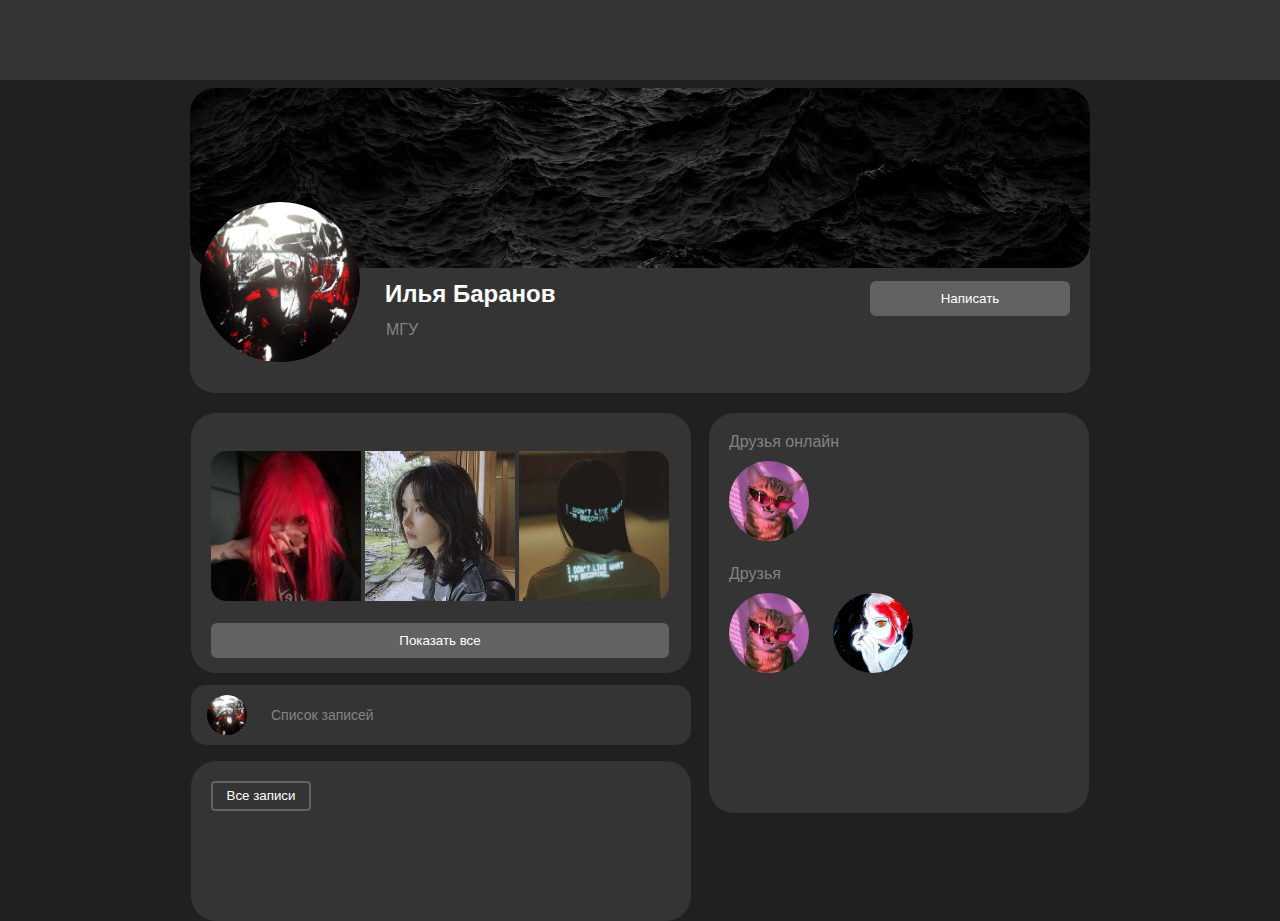
==== index2.html @ 10b5eeae "Add files via upload" ====
<!DOCTYPE html>
<html lang="en">
<head>
    <meta charset="UTF-8">
    <meta name="viewport" content="width=device-width, initial-scale=1.0">
    <title>VK</title>
    <link rel="stylesheet" href="style.css">
    <link rel="shortcut icon" href="vk-logo.png" type="image/png">
    <meta name="viewport" content="width=1100px, initial-scale=1.0">
</head>
<body bgcolor="#202020">

<div class="up_back"></div>

<div class="block">
    <div id="fhon_prof">
        <div>
            <img class="PHOTO" src="image/1670914662_3-75.jpg" alt="">
        </div>

        <div>
            <img id="photo_prof" src="EwtyeLywFYs.jpg" alt="">

            <ul>
                <li>
                    <h2 class="name_prof">Илья Баранов</h2>

                    <p class="mesto">МГУ</p>

                    <button id="buttonss">Написать</button>
                </li>

            </ul>

        </div>
    </div>

    <div id="fhon_photo">
        <div>
            <div id="aga">
                <img class="photofhon" src="image/profil/I1TL3KpfvLI.jpg" alt="">
                <img class="photofhon1" src="image/profil/i075lMrC7q4.jpg" alt="">
                <img class="photofhon2" src="image/profil/xdqMNysRGM4.jpg" alt="">
    
            </div>
    
            <span>
                <ul>


                    <button id="buttons">Показать все</button>

                </ul>

            </span>

        </div>

    </div>



    <div id="spisok">
        <div>
            <img class="basa" src="EwtyeLywFYs.jpg" alt="">

            <ul>
                <p class="sapis">Список записей</p>
            </ul>
        </div>

    </div>

    <div id="frendas">
        <div>
            <p class="frendalls">Друзья онлайн</p>
            <img id="photo_profs" src="image/Q-_G3JsV_QY.jpg" alt="">
            <p class="frendall">Друзья</p>

            <img id="photo_profs" src="image/Q-_G3JsV_QY.jpg" alt="">
            <img id="photo_profs" src="image/rUfbqBxKt44.jpg" alt="">
        </div>
    
    </div>

    <div id="sapsi">
        <div>
            <ul>
                <button id="buttona">Все записи</button>
            </ul>
        </div>

    </div>

</div>

<script src="main.js"></script>

</body>
</html>
---- style.css ----
*{padding: 0;
    margin: 0;
}

.block{
    position: relative;

    max-width: 910px;
    height: 806px;
    margin: 0 auto;
    margin-top: 1%;
}

h2{
    font-family: sans-serif;
}

p{
    font-family: sans-serif;
}

h3{
    
    font-family: sans-serif;
}

li{
    list-style-type: none;
}

.up_back{
    background-color: #343434;
    margin: 0 auto;
    height: 80px;
    width: 100%;
}

.zentr_back{
    height: 660px;
    width: 30%;

    position: relative;
    background-color: #343434;

    margin: 0 auto;
    margin-top: 2%;

    border-radius: 25px;
    border: 2px solid #626262;
}

.right_back{
    position: absolute;
    height: 330px;
    width: 18%;

    position: relative;
    background-color: #343434;

    margin: 0 auto;
    margin-top: -34.6%;
    margin-left: 68%;

    border-radius: 25px;
    border: 2px solid #626262;
}

.freands{
    color: white;

    margin-top: 4%;
    margin-left: 6%
}

#input{
    margin: 0 auto;
    margin-top: 4%;
    margin-left: 6%;

    color: white;
    background-color: #343434;

    border: 2px solid #626262;
    border-radius: 4px;

    height: 25px;
    width: 74%;

}

#inputs{
    margin: 0 auto;
    margin-top: 7%;
    margin-left: 6%;

    color: white;
    background-color: #343434;

    border: 2px solid #626262;
    border-radius: 4px;

    height: 25px;
    width: 80%;
}

#button{
    margin: 0 auto;

    background-color: #444343;
    color: white;

    height: 30px;
    width: 12%;

    border: 2px solid #626262;
    border-radius: 4px;
}

#button:hover{
    color: rgb(161, 161, 161);
    
    cursor: pointer;
}

#buttona{
    margin: 0 auto;
    margin-top: 4%;
    margin-left: 4%;

    background-color: #343434;
    color: white;

    height: 30px;
    width: 20%;

    border: 2px solid #626262;
    border-radius: 4px;
}

#buttona:hover{
    color: #757575;

    border-color: #444343;

    cursor: pointer;
}

#buttons{
    margin: 0 auto;
    margin-left: 4%;
    margin-top: 18px;

    background-color: #626262;
    color: white;

    height: 35px;
    width: 458px;

    border: 2px solid #626262;
    border-radius: 6px;
}

#buttons:hover{
    background-color: #757575;
    color: black;

    cursor: pointer;
}

#buttonss{
    position: absolute;
    margin: 0 auto;
    margin-left: 500px;
    margin-top: -64px;

    background-color: #626262;
    color: white;

    height: 35px;
    width: 200px;

    border: 2px solid #626262;
    border-radius: 6px;
}

#buttonss:hover{
    background-color: #757575;
    color: black;

    cursor: pointer;
}

#perehod{
    position: absolute;
    color: white;
    background-color: #626262;

    height: 24px;
    width: 120px;

    border-radius: 8px;

    border: none;

    margin-left: 380px;
    margin-top: -22px;
}

#perehod:hover{
    color: black;

    cursor: pointer;
}

.sort{
    color: white;

    margin-top: 6%;
    margin-left: 6%
}

div h3 {
    color: white;
}

div ul li span {
    color: white;
}

.mest{
    color: #838383;
}

.mesto{
    color: #838383;

    font-size: 16px;

    margin-top: 6px;
    margin-left: 16px;
}

#photo_1{
    border-radius: 250px;

    height: 80px;
    width: 80px;
}

#photo_2{
    border-radius: 250px;

    height: 80px;
    width: 80px;
}

#photo_3{
    border-radius: 250px;

    height: 80px;
    width: 80px;
}

div ul li span:hover{
    color: #626262;

    cursor: pointer;
}

#block{
    margin: 0 auto;
    margin-left: 6%;

}

div ul li{
    margin-left: 20%;
    margin-top: -16%;
}

div img{
    position: relative;

    margin-top: 8%;
}

div ul p{
    font-size: 14px;
}

div ul li{
    line-height: 30px;
}

#fhon_prof{
    position: relative;
    background-color: #343434;

    margin: 0 auto;



    height: 300px ;
    width: 900px ;

    border-radius: 25px;
}

.PHOTO{
    object-fit: cover;

    height: 180px;
    width: 900px;

    margin-top: -5px;

    border-radius: 25px;
}

#photo_prof{
    position: relative;
    

    border-radius: 100px;

    height: 160px;
    width: 160px;

    margin-top: -70px;
    margin-left: 10px;
}

#photo_profs{

    border-radius: 100px;

    height: 80px;
    width: 80px;

    margin-left: 20px;
    margin-top: 10px;
}

.name_prof{
    margin-top: 8%;
    margin-left: 15px;

    color: white;
}

#fhon_photo{
    position: relative;
    top: 20px;
    left: 6px;

    background-color: #343434;

    border-radius: 25px;

    height: 260px;
    width: 500px;
}

#aga{
    margin-left: 20px;
}

.photofhon{
    position: static;
    height: 150px;
    width: 150px;

    border-top-left-radius: 15px;
    border-bottom-left-radius: 15px;
}

.photofhon1{
    height: 150px;
    width: 150px;

}

.photofhon2{
    height: 150px;
    width: 150px;

    border-top-right-radius: 15px;
    border-bottom-right-radius: 15px;
}

#spisok{
    position: relative;
    top: 32px;
    left: 6px;

    border-radius: 15px;

    background-color: #343434;

    height: 60px;
    width: 500px;
}

.basa{
    margin-top: 10px;
    margin-left: 16px;

    width: 40px;
    height: 40px;

    border-radius: 50px;
}

.sapis{

    margin-left: 80px;
    margin-top: -32px;


    color: #838383;
}

.sapis:hover{
    color: #c4c4c4;

    cursor: pointer;
}

#frendas{
    position: relative;
    left: 524px;
    top: -300px;

    background-color: #343434;

    border-radius: 25px;

    height: 400px;
    width: 380px;
}


.frendall{
    margin: 0 auto;
    margin-top: 20px;
    margin-left: 20px;

    color: #838383;


}

.frendalls{

    padding-top: 20px;
    padding-left: 20px;

    color: #838383;


}

#sapsi{
    position: absolute;
    left: 6px;
    top: 668px;

    background-color: #343434;

    border-radius: 25px;

    height: 160px;
    width: 500px;
}

@media (min-width = 320px){

}
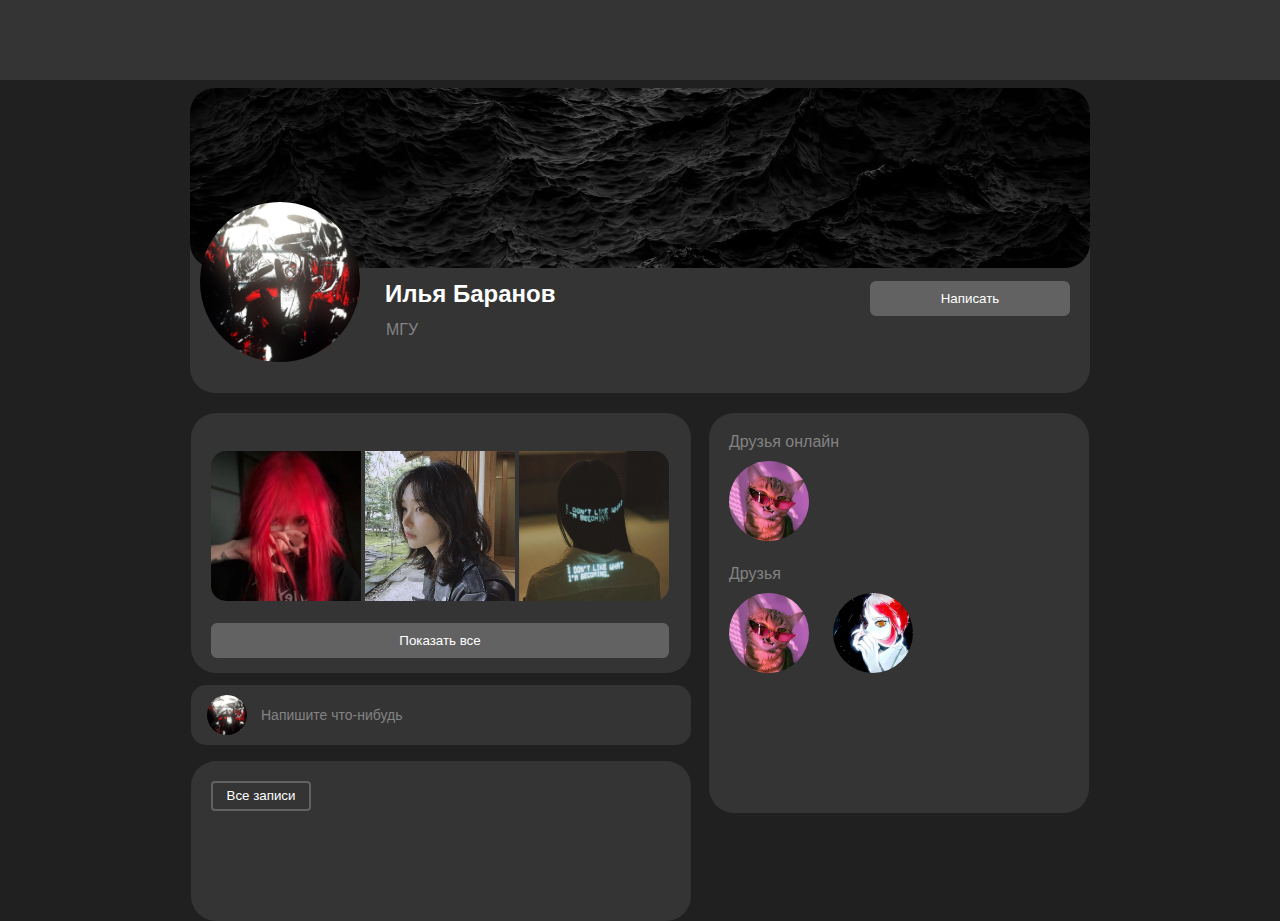
==== commit 75047240: "Add files via upload" ====
--- a/index2.html
+++ b/index2.html
@@ -65,7 +65,7 @@
             <img class="basa" src="EwtyeLywFYs.jpg" alt="">
 
             <ul>
-                <p class="sapis">Список записей</p>
+                <p class="sapis">Напишите что-нибудь</p>
             </ul>
         </div>
 
--- a/style.css
+++ b/style.css
@@ -2,11 +2,22 @@
     margin: 0;
 }
 
+.block_menu{
+    position: relative;
+
+    max-width: 1100px;
+    height: 806px;
+
+    margin: 0 auto;
+    margin-top: 1%;
+}
+
 .block{
     position: relative;
 
     max-width: 910px;
     height: 806px;
+
     margin: 0 auto;
     margin-top: 1%;
 }
@@ -37,12 +48,13 @@
 
 .zentr_back{
     height: 660px;
-    width: 30%;
-
-    position: relative;
-    background-color: #343434;
-
-    margin: 0 auto;
+    width: 550px;
+    left: 200px;
+
+    position: absolute;
+    background-color: #343434;
+
+
     margin-top: 2%;
 
     border-radius: 25px;
@@ -52,14 +64,14 @@
 .right_back{
     position: absolute;
     height: 330px;
-    width: 18%;
-
-    position: relative;
-    background-color: #343434;
-
-    margin: 0 auto;
-    margin-top: -34.6%;
-    margin-left: 68%;
+    width: 330px;
+    left: 780px;
+
+
+    background-color: #343434;
+
+    margin-top: 2%;
+
 
     border-radius: 25px;
     border: 2px solid #626262;
@@ -84,7 +96,7 @@
     border-radius: 4px;
 
     height: 25px;
-    width: 74%;
+    width: 77%;
 
 }
 
@@ -413,7 +425,7 @@
 
 .sapis{
 
-    margin-left: 80px;
+    margin-left: 70px;
     margin-top: -32px;
 
 
@@ -473,6 +485,8 @@
     width: 500px;
 }
 
-@media (min-width = 320px){
-
+@media (max-width: 720px){
+    .block_menu{
+        max-width: 100px;
+    }
 }